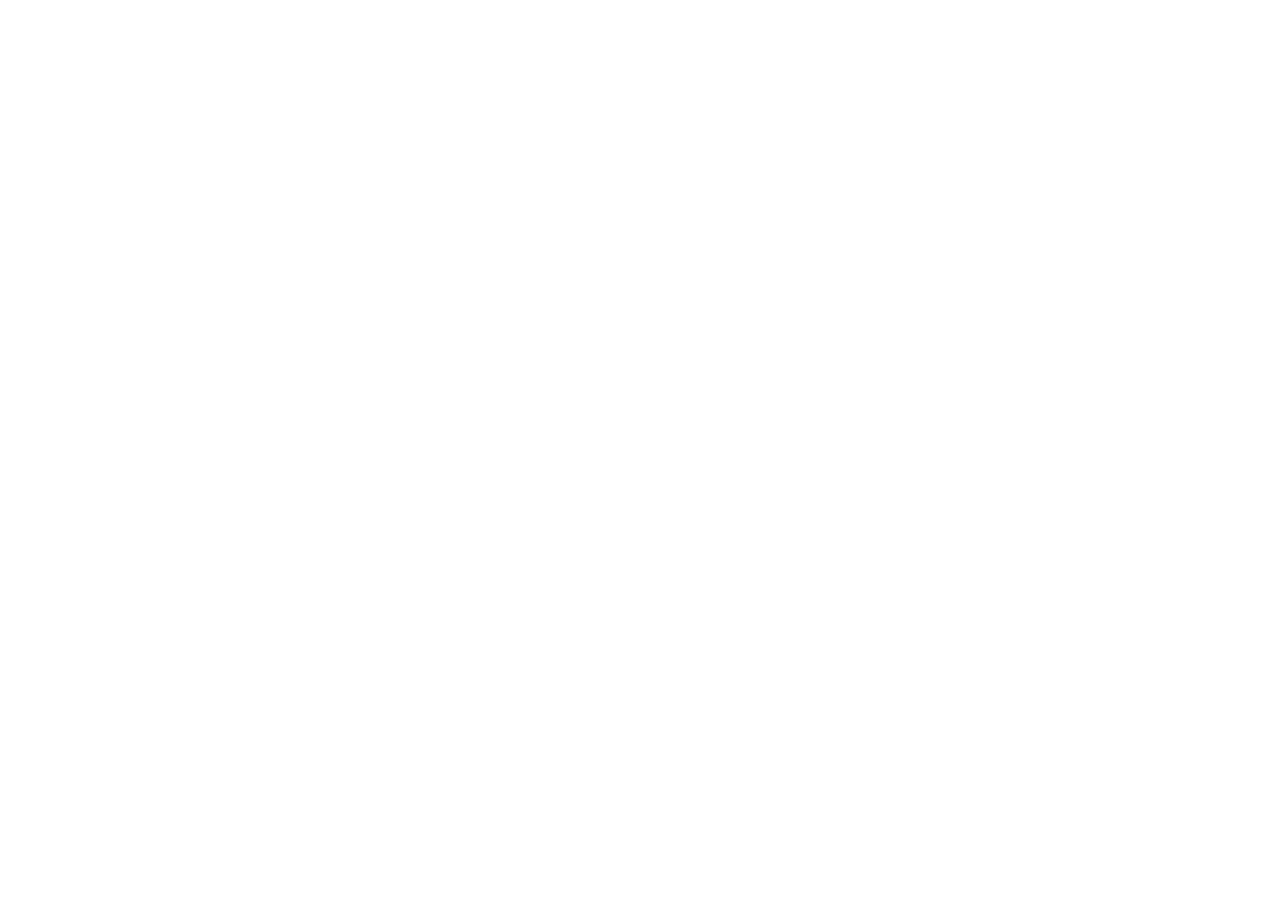
==== index.html @ 9e0c9541 "create github pages" ====
<!DOCTYPE html>
<html >
<head>
  <!-- Site made with Mobirise Website Builder v4.9.3, https://mobirise.com -->
  <meta charset="UTF-8">
  <meta http-equiv="X-UA-Compatible" content="IE=edge">
  <meta name="generator" content="Mobirise v4.9.3, mobirise.com">
  <meta name="viewport" content="width=device-width, initial-scale=1, minimum-scale=1">
  <link rel="shortcut icon" href="assets/images/logo.png" type="image/x-icon">
  <meta name="description" content="">
  <title>Home</title>
  <link rel="stylesheet" href="assets/tether/tether.min.css">
  <link rel="stylesheet" href="assets/bootstrap/css/bootstrap.min.css">
  <link rel="stylesheet" href="assets/bootstrap/css/bootstrap-grid.min.css">
  <link rel="stylesheet" href="assets/bootstrap/css/bootstrap-reboot.min.css">
  <link rel="stylesheet" href="assets/gdpr-plugin/gdpr-styles.css">
  <link rel="stylesheet" href="assets/theme/css/style.css">
  <link rel="stylesheet" href="assets/mobirise/css/mbr-additional.css" type="text/css">
  
  
  
</head>
<body>
  
  <script src="assets/web/assets/jquery/jquery.min.js"></script>
  <script src="assets/popper/popper.min.js"></script>
  <script src="assets/tether/tether.min.js"></script>
  <script src="assets/bootstrap/js/bootstrap.min.js"></script>
  <script src="assets/smoothscroll/smooth-scroll.js"></script>
  <script src="assets/theme/js/script.js"></script>
  
  
</body>
</html>
---- assets/gdpr-plugin/gdpr-styles.css ----
.gdpr-block {
    padding: 10px 0;
    font-size: 14px;
    display: block;
    text-align: center;
}
.gdpr-block.covert {
	display: none;
}
.gdpr-block label input {
    width: 15px;
    margin-right: 10px;
    vertical-align: middle;
}
.gdpr-block label {
    color: #a7a7a7;
    vertical-align: middle;
    user-select: none;
    margin-bottom: 0;
    display: inline;
}
---- assets/theme/css/style.css ----
.engine {
	position: absolute;
	text-indent: -2400px;
	text-align: center;
	padding: 0;
	top: 0;
	left: -2400px;
}/*!
 * Mobirise v4 theme (https://mobirise.com/)
 * Copyright 2017 Mobirise
 */section{background-color:#eeeeee}section,.container,.container-fluid{position:relative;word-wrap:break-word}a.mbr-iconfont:hover{text-decoration:none}.article .lead p,.article .lead ul,.article .lead ol,.article .lead pre,.article .lead blockquote{margin-bottom:0}a{font-style:normal;font-weight:400;cursor:pointer}a,a:hover{text-decoration:none}figure{margin-bottom:0}body{color:#232323}h1,h2,h3,h4,h5,h6,.h1,.h2,.h3,.h4,.h5,.h6,.display-1,.display-2,.display-3,.display-4{line-height:1;word-break:break-word;word-wrap:break-word}b,strong{font-weight:bold}blockquote{padding:10px 0 10px 20px;position:relative;border-left:2px solid;border-color:#ff3366}input:-webkit-autofill,input:-webkit-autofill:hover,input:-webkit-autofill:focus,input:-webkit-autofill:active{-webkit-transition-delay:9999s;transition-delay:9999s;-webkit-transition-property:background-color, color;-o-transition-property:background-color, color;transition-property:background-color, color}textarea[type="hidden"]{display:none}body{position:relative}section{background-position:50% 50%;background-repeat:no-repeat;background-size:cover}section .mbr-background-video,section .mbr-background-video-preview{position:absolute;bottom:0;left:0;right:0;top:0}.hidden{visibility:hidden}.mbr-z-index20{z-index:20}/*! Base colors */.mbr-white{color:#ffffff}.mbr-black{color:#000000}.mbr-bg-white{background-color:#ffffff}.mbr-bg-black{background-color:#000000}/*! Text-aligns */.align-left{text-align:left}.align-center{text-align:center}.align-right{text-align:right}@media (max-width: 767px){.align-left,.align-center,.align-right,.mbr-section-btn,.mbr-section-title{text-align:center}}/*! Font-weight  */.mbr-light{font-weight:300}.mbr-regular{font-weight:400}.mbr-semibold{font-weight:500}.mbr-bold{font-weight:700}/*! Media  */.media-size-item{-moz-flex:1 1 auto;-ms-flex:1 1 auto;-o-flex:1 1 auto;-webkit-box-flex:1;flex:1 1 auto}.media-content{-ms-flex-preferred-size:100%;flex-basis:100%}.media-container-row{display:-ms-flexbox;display:-webkit-box;display:flex;-ms-flex-direction:row;-webkit-box-orient:horizontal;-webkit-box-direction:normal;flex-direction:row;-ms-flex-wrap:wrap;flex-wrap:wrap;-ms-flex-pack:center;-webkit-box-pack:center;justify-content:center;-ms-flex-line-pack:center;align-content:center;-ms-flex-align:start;-webkit-box-align:start;align-items:start}.media-container-row .media-size-item{width:400px}.media-container-column{display:-ms-flexbox;display:-webkit-box;display:flex;-ms-flex-direction:column;-webkit-box-orient:vertical;-webkit-box-direction:normal;flex-direction:column;-ms-flex-wrap:wrap;flex-wrap:wrap;-ms-flex-pack:center;-webkit-box-pack:center;justify-content:center;-ms-flex-line-pack:center;align-content:center;-ms-flex-align:stretch;-webkit-box-align:stretch;align-items:stretch}.media-container-column>*{width:100%}@media (min-width: 992px){.media-container-row{-ms-flex-wrap:nowrap;flex-wrap:nowrap}}figure{overflow:hidden}figure[mbr-media-size]{-webkit-transition:width 0.1s;-o-transition:width 0.1s;transition:width 0.1s}.mbr-figure img,.mbr-figure iframe{display:block;width:100%}.card{background-color:transparent;border:none}.card-img{text-align:center;-ms-flex-negative:0;flex-shrink:0;-webkit-flex-shrink:0}.media{max-width:100%;margin:0 auto}.mbr-figure{-ms-flex-item-align:center;-ms-grid-row-align:center;-webkit-align-self:center;align-self:center}.media-container>div{max-width:100%}.mbr-figure img,.card-img img{width:100%}@media (max-width: 991px){.media-size-item{width:auto !important}.media{width:auto}.mbr-figure{width:100% !important}}/*! Buttons */.mbr-section-btn{margin-left:-.25rem;margin-right:-.25rem;font-size:0}nav .mbr-section-btn{margin-left:0rem;margin-right:0rem}/*! Btn icon margin */.btn .mbr-iconfont,.btn.btn-sm .mbr-iconfont{cursor:pointer;margin-right:0.5rem}.btn.btn-md .mbr-iconfont,.btn.btn-md .mbr-iconfont{margin-right:0.8rem}.mbr-regular{font-weight:400}.mbr-semibold{font-weight:500}.mbr-bold{font-weight:700}[type="submit"]{-webkit-appearance:none}/*! Full-screen */.mbr-fullscreen .mbr-overlay{min-height:100vh}.mbr-fullscreen{display:-webkit-box;display:-ms-flexbox;display:flex;display:-moz-flex;display:-ms-flex;display:-o-flex;-webkit-box-align:center;-ms-flex-align:center;align-items:center;-webkit-align-items:center;min-height:100vh;padding-top:3rem;padding-bottom:3rem}/*! Map */.map{height:25rem;position:relative}.map iframe{width:100%;height:100%}.form-asterisk{font-family:initial;position:absolute;top:-2px;font-weight:normal}/*! Scroll to top arrow */.mbr-arrow-up{bottom:25px;right:90px;position:fixed;text-align:right;z-index:5000;color:#ffffff;font-size:32px;-ms-transform:rotate(180deg);transform:rotate(180deg);-webkit-transform:rotate(180deg)}.mbr-arrow-up a{background:rgba(0,0,0,0.2);border-radius:3px;color:#fff;display:inline-block;height:60px;width:60px;outline-style:none !important;position:relative;text-decoration:none;-webkit-transition:all .3s ease-in-out;-o-transition:all .3s ease-in-out;transition:all .3s ease-in-out;cursor:pointer;text-align:center}.mbr-arrow-up a:hover{background-color:rgba(0,0,0,0.4)}.mbr-arrow-up a i{line-height:60px}.mbr-arrow-up-icon{display:block;color:#fff}.mbr-arrow-up-icon::before{content:"\203a";display:inline-block;font-family:serif;font-size:32px;line-height:1;font-style:normal;position:relative;top:6px;left:-4px;-webkit-transform:rotate(-90deg);-ms-transform:rotate(-90deg);transform:rotate(-90deg)}/*! Arrow Down */.mbr-arrow{position:absolute;bottom:45px;left:50%;width:60px;height:60px;cursor:pointer;background-color:rgba(80,80,80,0.5);border-radius:50%;-webkit-transform:translateX(-50%);-ms-transform:translateX(-50%);transform:translateX(-50%)}.mbr-arrow>a{display:inline-block;text-decoration:none;outline-style:none;-webkit-animation:arrowdown 1.7s ease-in-out infinite;animation:arrowdown 1.7s ease-in-out infinite}.mbr-arrow>a>i{position:absolute;top:-2px;left:15px;font-size:2rem}@keyframes arrowdown{0%{transform:translateY(0px);-webkit-transform:translateY(0px)}50%{transform:translateY(-5px);-webkit-transform:translateY(-5px)}100%{transform:translateY(0px);-webkit-transform:translateY(0px)}}@-webkit-keyframes arrowdown{0%{transform:translateY(0px);-webkit-transform:translateY(0px)}50%{transform:translateY(-5px);-webkit-transform:translateY(-5px)}100%{transform:translateY(0px);-webkit-transform:translateY(0px)}}@media (max-width: 500px){.mbr-arrow-up{left:50%;right:auto;-ms-transform:translateX(-50%) rotate(180deg);transform:translateX(-50%) rotate(180deg);-webkit-transform:translateX(-50%) rotate(180deg)}}@keyframes gradient-animation{from{background-position:0% 100%;-webkit-animation-timing-function:ease-in-out;animation-timing-function:ease-in-out}to{background-position:100% 0%;-webkit-animation-timing-function:ease-in-out;animation-timing-function:ease-in-out}}@-webkit-keyframes gradient-animation{from{background-position:0% 100%;-webkit-animation-timing-function:ease-in-out;animation-timing-function:ease-in-out}to{background-position:100% 0%;-webkit-animation-timing-function:ease-in-out;animation-timing-function:ease-in-out}}.bg-gradient{background-size:200% 200%;animation:gradient-animation 5s infinite alternate;-webkit-animation:gradient-animation 5s infinite alternate}.menu .navbar-brand{display:-webkit-flex}.menu .navbar-brand span{display:-webkit-box;display:-ms-flexbox;display:flex;display:-webkit-flex}.menu .navbar-brand .navbar-caption-wrap{display:-webkit-flex}.menu .navbar-brand .navbar-logo img{display:-webkit-flex}@media (max-width: 767px){.menu .navbar-collapse{max-height:60vh;overflow-y:auto}}@media (min-width: 768px) and (max-width: 991px){.menu .navbar-toggleable-sm .navbar-nav{display:-webkit-box;display:-ms-flexbox}}@media (min-width: 992px){.menu .navbar-nav.nav-dropdown{display:-webkit-flex}.menu .navbar-toggleable-sm .navbar-collapse{display:-webkit-flex !important}}.navbar{display:-webkit-flex;-webkit-flex-wrap:wrap;-webkit-align-items:center;-webkit-justify-content:space-between}.navbar-collapse{-webkit-flex-basis:100%;-webkit-flex-grow:1;-webkit-align-items:center}.nav-dropdown .link{padding:.667em 1.667em !important;margin:0 !important}.row{display:-webkit-flex;-webkit-flex-wrap:wrap}.justify-content-center{-webkit-justify-content:center}.card-wrapper{-webkit-box-flex:1;-ms-flex:1;flex:1;-webkit-flex:1}
/*# sourceMappingURL=style.css.map */
---- assets/mobirise/css/mbr-additional.css ----
@import url(https://fonts.googleapis.com/css?family=Dosis:200,300,400,500,600,700,800);
@import url(https://fonts.googleapis.com/css?family=Open+Sans:300,300i,400,400i,600,600i,700,700i,800,800i);





body {
  font-family: Dosis;
  font-style: normal;
  line-height: 1.5;
}
.mbr-section-title {
  font-style: normal;
  line-height: 1.2;
}
.mbr-section-subtitle {
  line-height: 1.3;
}
.mbr-text {
  font-style: normal;
  line-height: 1.6;
}
.display-1 {
  font-family: 'Dosis', sans-serif;
  font-size: 3.5rem;
}
.display-1 > .mbr-iconfont {
  font-size: 5.6rem;
}
.display-2 {
  font-family: 'Dosis', sans-serif;
  font-size: 2rem;
}
.display-2 > .mbr-iconfont {
  font-size: 3.2rem;
}
.display-4 {
  font-family: 'Open Sans', sans-serif;
  font-size: 0.8rem;
}
.display-4 > .mbr-iconfont {
  font-size: 1.28rem;
}
.display-5 {
  font-family: 'Dosis', sans-serif;
  font-size: 1.4rem;
}
.display-5 > .mbr-iconfont {
  font-size: 2.24rem;
}
.display-7 {
  font-family: 'Dosis', sans-serif;
  font-size: 1rem;
}
.display-7 > .mbr-iconfont {
  font-size: 1.6rem;
}
/* ---- Fluid typography for mobile devices ---- */
/* 1.4 - font scale ratio ( bootstrap == 1.42857 ) */
/* 100vw - current viewport width */
/* (48 - 20)  48 == 48rem == 768px, 20 == 20rem == 320px(minimal supported viewport) */
/* 0.65 - min scale variable, may vary */
@media (max-width: 768px) {
  .display-1 {
    font-size: 2.8rem;
    font-size: calc( 1.875rem + (3.5 - 1.875) * ((100vw - 20rem) / (48 - 20)));
    line-height: calc( 1.4 * (1.875rem + (3.5 - 1.875) * ((100vw - 20rem) / (48 - 20))));
  }
  .display-2 {
    font-size: 1.6rem;
    font-size: calc( 1.35rem + (2 - 1.35) * ((100vw - 20rem) / (48 - 20)));
    line-height: calc( 1.4 * (1.35rem + (2 - 1.35) * ((100vw - 20rem) / (48 - 20))));
  }
  .display-4 {
    font-size: 0.64rem;
    font-size: calc( 0.93rem + (0.8 - 0.93) * ((100vw - 20rem) / (48 - 20)));
    line-height: calc( 1.4 * (0.93rem + (0.8 - 0.93) * ((100vw - 20rem) / (48 - 20))));
  }
  .display-5 {
    font-size: 1.12rem;
    font-size: calc( 1.14rem + (1.4 - 1.14) * ((100vw - 20rem) / (48 - 20)));
    line-height: calc( 1.4 * (1.14rem + (1.4 - 1.14) * ((100vw - 20rem) / (48 - 20))));
  }
}
/* Buttons */
.btn {
  color: initial;
  border-radius: 0;
  font-weight: 600;
  border-width: 2px;
  font-style: normal;
  letter-spacing: 2px;
  margin: .4rem .8rem;
  white-space: normal;
  -webkit-transition: all 0.3s ease-in-out;
  -moz-transition: all 0.3s ease-in-out;
  transition: all 0.3s ease-in-out;
  display: -webkit-inline-flex;
  display: inline-flex;
  -webkit-align-items: center;
  align-items: center;
  -webkit-justify-content: center;
  justify-content: center;
  word-break: break-word;
  padding: 0.8rem 2rem;
  border-radius: 0px;
}
.btn-sm {
  font-weight: 600;
  letter-spacing: 2px;
  -webkit-transition: all 0.3s ease-in-out;
  -moz-transition: all 0.3s ease-in-out;
  transition: all 0.3s ease-in-out;
  padding: 0.5rem 1.5rem;
  border-radius: 0px;
}
.btn-md {
  font-weight: 600;
  letter-spacing: 2px;
  margin: .4rem .8rem !important;
  -webkit-transition: all 0.3s ease-in-out;
  -moz-transition: all 0.3s ease-in-out;
  transition: all 0.3s ease-in-out;
  padding: 0.8rem 2rem;
  border-radius: 0px;
}
.btn-lg {
  font-weight: 600;
  letter-spacing: 2px;
  margin: .4rem .8rem !important;
  -webkit-transition: all 0.3s ease-in-out;
  -moz-transition: all 0.3s ease-in-out;
  transition: all 0.3s ease-in-out;
  padding: 0.8rem 2rem;
  border-radius: 0px;
}
.bg-primary {
  background-color: #ffbc00 !important;
}
.bg-success {
  background-color: #36d88a !important;
}
.bg-info {
  background-color: #ff4100 !important;
}
.bg-warning {
  background-color: #c1c1c1 !important;
}
.bg-danger {
  background-color: #444444 !important;
}
.btn-primary,
.btn-primary:active,
.btn-primary.active {
  background-color: #ffbc00 !important;
  border-color: #ffbc00 !important;
  color: #ffffff !important;
}
.btn-primary:hover,
.btn-primary:focus,
.btn-primary.focus {
  color: #ffffff !important;
  background-color: #b38400 !important;
  border-color: #b38400 !important;
}
.btn-primary.disabled,
.btn-primary:disabled {
  color: #ffffff !important;
  background-color: #b38400 !important;
  border-color: #b38400 !important;
}
.btn-secondary,
.btn-secondary:active,
.btn-secondary.active {
  background-color: #3e97d1 !important;
  border-color: #3e97d1 !important;
  color: #ffffff !important;
}
.btn-secondary:hover,
.btn-secondary:focus,
.btn-secondary.focus {
  color: #ffffff !important;
  background-color: #256e9d !important;
  border-color: #256e9d !important;
}
.btn-secondary.disabled,
.btn-secondary:disabled {
  color: #ffffff !important;
  background-color: #256e9d !important;
  border-color: #256e9d !important;
}
.btn-info,
.btn-info:active,
.btn-info.active {
  background-color: #ff4100 !important;
  border-color: #ff4100 !important;
  color: #ffffff !important;
}
.btn-info:hover,
.btn-info:focus,
.btn-info.focus {
  color: #ffffff !important;
  background-color: #b32d00 !important;
  border-color: #b32d00 !important;
}
.btn-info.disabled,
.btn-info:disabled {
  color: #ffffff !important;
  background-color: #b32d00 !important;
  border-color: #b32d00 !important;
}
.btn-success,
.btn-success:active,
.btn-success.active {
  background-color: #36d88a !important;
  border-color: #36d88a !important;
  color: #ffffff !important;
}
.btn-success:hover,
.btn-success:focus,
.btn-success.focus {
  color: #ffffff !important;
  background-color: #1fa263 !important;
  border-color: #1fa263 !important;
}
.btn-success.disabled,
.btn-success:disabled {
  color: #ffffff !important;
  background-color: #1fa263 !important;
  border-color: #1fa263 !important;
}
.btn-warning,
.btn-warning:active,
.btn-warning.active {
  background-color: #c1c1c1 !important;
  border-color: #c1c1c1 !important;
  color: #ffffff !important;
}
.btn-warning:hover,
.btn-warning:focus,
.btn-warning.focus {
  color: #ffffff !important;
  background-color: #9b9b9b !important;
  border-color: #9b9b9b !important;
}
.btn-warning.disabled,
.btn-warning:disabled {
  color: #ffffff !important;
  background-color: #9b9b9b !important;
  border-color: #9b9b9b !important;
}
.btn-danger,
.btn-danger:active,
.btn-danger.active {
  background-color: #444444 !important;
  border-color: #444444 !important;
  color: #ffffff !important;
}
.btn-danger:hover,
.btn-danger:focus,
.btn-danger.focus {
  color: #ffffff !important;
  background-color: #1e1e1e !important;
  border-color: #1e1e1e !important;
}
.btn-danger.disabled,
.btn-danger:disabled {
  color: #ffffff !important;
  background-color: #1e1e1e !important;
  border-color: #1e1e1e !important;
}
.btn-white {
  color: #333333 !important;
}
.btn-white,
.btn-white:active,
.btn-white.active {
  background-color: #ffffff !important;
  border-color: #ffffff !important;
  color: #808080 !important;
}
.btn-white:hover,
.btn-white:focus,
.btn-white.focus {
  color: #808080 !important;
  background-color: #d9d9d9 !important;
  border-color: #d9d9d9 !important;
}
.btn-white.disabled,
.btn-white:disabled {
  color: #808080 !important;
  background-color: #d9d9d9 !important;
  border-color: #d9d9d9 !important;
}
.btn-black,
.btn-black:active,
.btn-black.active {
  background-color: #333333 !important;
  border-color: #333333 !important;
  color: #ffffff !important;
}
.btn-black:hover,
.btn-black:focus,
.btn-black.focus {
  color: #ffffff !important;
  background-color: #0d0d0d !important;
  border-color: #0d0d0d !important;
}
.btn-black.disabled,
.btn-black:disabled {
  color: #ffffff !important;
  background-color: #0d0d0d !important;
  border-color: #0d0d0d !important;
}
.btn-primary-outline,
.btn-primary-outline:active,
.btn-primary-outline.active {
  background: none;
  border-color: #997100;
  color: #997100 !important;
}
.btn-primary-outline:hover,
.btn-primary-outline:focus,
.btn-primary-outline.focus {
  color: #ffffff !important;
  background-color: #ffbc00;
  border-color: #ffbc00;
}
.btn-primary-outline.disabled,
.btn-primary-outline:disabled {
  color: #ffffff !important;
  background-color: #ffbc00 !important;
  border-color: #ffbc00 !important;
}
.btn-secondary-outline,
.btn-secondary-outline:active,
.btn-secondary-outline.active {
  background: none;
  border-color: #215f88;
  color: #215f88 !important;
}
.btn-secondary-outline:hover,
.btn-secondary-outline:focus,
.btn-secondary-outline.focus {
  color: #ffffff !important;
  background-color: #3e97d1;
  border-color: #3e97d1;
}
.btn-secondary-outline.disabled,
.btn-secondary-outline:disabled {
  color: #ffffff !important;
  background-color: #3e97d1 !important;
  border-color: #3e97d1 !important;
}
.btn-info-outline,
.btn-info-outline:active,
.btn-info-outline.active {
  background: none;
  border-color: #992700;
  color: #992700 !important;
}
.btn-info-outline:hover,
.btn-info-outline:focus,
.btn-info-outline.focus {
  color: #ffffff !important;
  background-color: #ff4100;
  border-color: #ff4100;
}
.btn-info-outline.disabled,
.btn-info-outline:disabled {
  color: #ffffff !important;
  background-color: #ff4100 !important;
  border-color: #ff4100 !important;
}
.btn-success-outline,
.btn-success-outline:active,
.btn-success-outline.active {
  background: none;
  border-color: #1b8d56;
  color: #1b8d56 !important;
}
.btn-success-outline:hover,
.btn-success-outline:focus,
.btn-success-outline.focus {
  color: #ffffff !important;
  background-color: #36d88a;
  border-color: #36d88a;
}
.btn-success-outline.disabled,
.btn-success-outline:disabled {
  color: #ffffff !important;
  background-color: #36d88a !important;
  border-color: #36d88a !important;
}
.btn-warning-outline,
.btn-warning-outline:active,
.btn-warning-outline.active {
  background: none;
  border-color: #8e8e8e;
  color: #8e8e8e !important;
}
.btn-warning-outline:hover,
.btn-warning-outline:focus,
.btn-warning-outline.focus {
  color: #ffffff !important;
  background-color: #c1c1c1;
  border-color: #c1c1c1;
}
.btn-warning-outline.disabled,
.btn-warning-outline:disabled {
  color: #ffffff !important;
  background-color: #c1c1c1 !important;
  border-color: #c1c1c1 !important;
}
.btn-danger-outline,
.btn-danger-outline:active,
.btn-danger-outline.active {
  background: none;
  border-color: #111111;
  color: #111111 !important;
}
.btn-danger-outline:hover,
.btn-danger-outline:focus,
.btn-danger-outline.focus {
  color: #ffffff !important;
  background-color: #444444;
  border-color: #444444;
}
.btn-danger-outline.disabled,
.btn-danger-outline:disabled {
  color: #ffffff !important;
  background-color: #444444 !important;
  border-color: #444444 !important;
}
.btn-black-outline,
.btn-black-outline:active,
.btn-black-outline.active {
  background: none;
  border-color: #000000;
  color: #000000 !important;
}
.btn-black-outline:hover,
.btn-black-outline:focus,
.btn-black-outline.focus {
  color: #ffffff !important;
  background-color: #333333;
  border-color: #333333;
}
.btn-black-outline.disabled,
.btn-black-outline:disabled {
  color: #ffffff !important;
  background-color: #333333 !important;
  border-color: #333333 !important;
}
.btn-white-outline,
.btn-white-outline:active,
.btn-white-outline.active {
  background: none;
  border-color: #ffffff;
  color: #ffffff !important;
}
.btn-white-outline:hover,
.btn-white-outline:focus,
.btn-white-outline.focus {
  color: #333333 !important;
  background-color: #ffffff;
  border-color: #ffffff;
}
.text-primary {
  color: #ffbc00 !important;
}
.text-secondary {
  color: #3e97d1 !important;
}
.text-success {
  color: #36d88a !important;
}
.text-info {
  color: #ff4100 !important;
}
.text-warning {
  color: #c1c1c1 !important;
}
.text-danger {
  color: #444444 !important;
}
.text-white {
  color: #ffffff !important;
}
.text-black {
  color: #000000 !important;
}
a.text-primary:hover,
a.text-primary:focus {
  color: #997100 !important;
}
a.text-secondary:hover,
a.text-secondary:focus {
  color: #215f88 !important;
}
a.text-success:hover,
a.text-success:focus {
  color: #1b8d56 !important;
}
a.text-info:hover,
a.text-info:focus {
  color: #992700 !important;
}
a.text-warning:hover,
a.text-warning:focus {
  color: #8e8e8e !important;
}
a.text-danger:hover,
a.text-danger:focus {
  color: #111111 !important;
}
a.text-white:hover,
a.text-white:focus {
  color: #b3b3b3 !important;
}
a.text-black:hover,
a.text-black:focus {
  color: #4d4d4d !important;
}
.alert-success {
  background-color: #70c770;
}
.alert-info {
  background-color: #ff4100;
}
.alert-warning {
  background-color: #c1c1c1;
}
.alert-danger {
  background-color: #444444;
}
.mbr-section-btn a.btn:not(.btn-form):hover,
.mbr-section-btn a.btn:not(.btn-form):focus {
  box-shadow: none !important;
}
.mbr-gallery-filter li.active .btn {
  background-color: #ffbc00;
  border-color: #ffbc00;
  color: #ffffff;
}
.mbr-gallery-filter li.active .btn:focus {
  box-shadow: none;
}
.btn-form {
  border-radius: 0;
}
.btn-form:hover {
  cursor: pointer;
}
a,
a:hover {
  color: #ffbc00;
}
.mbr-plan-header.bg-primary .mbr-plan-subtitle,
.mbr-plan-header.bg-primary .mbr-plan-price-desc {
  color: #fff2cc;
}
.mbr-plan-header.bg-success .mbr-plan-subtitle,
.mbr-plan-header.bg-success .mbr-plan-price-desc {
  color: #e1f9ed;
}
.mbr-plan-header.bg-info .mbr-plan-subtitle,
.mbr-plan-header.bg-info .mbr-plan-price-desc {
  color: #ffd9cc;
}
.mbr-plan-header.bg-warning .mbr-plan-subtitle,
.mbr-plan-header.bg-warning .mbr-plan-price-desc {
  color: #ffffff;
}
.mbr-plan-header.bg-danger .mbr-plan-subtitle,
.mbr-plan-header.bg-danger .mbr-plan-price-desc {
  color: #b7b7b7;
}
/* Scroll to top button*/
.scrollToTop_wraper {
  display: none;
}
#scrollToTop a {
  background: #444444;
  opacity: .5;
}
#scrollToTop a:hover {
  opacity: .7;
}
#scrollToTop a i:before {
  content: '';
  position: absolute;
  height: 40%;
  top: 25%;
  background: #ffffff;
  width: 2px;
  left: calc(50% - 1px);
}
#scrollToTop a i:after {
  content: '';
  position: absolute;
  display: block;
  border-top: 2px solid #ffffff;
  border-right: 2px solid #ffffff;
  width: 40%;
  height: 40%;
  left: 30%;
  bottom: 30%;
  -webkit-transform: rotate(135deg);
  transform: rotate(135deg);
}
/* Others*/
.note-check a[data-value=Rubik] {
  font-style: normal;
}
.mbr-arrow {
  background-color: #444444;
  opacity: .5;
  transition: .3s;
}
.mbr-arrow a {
  color: #ffffff;
}
.mbr-arrow:hover {
  opacity: .7;
}
@media (max-width: 767px) {
  .mbr-arrow {
    display: none;
  }
}
.form-control-label {
  position: relative;
  cursor: pointer;
  margin-bottom: .357em;
  padding: 0;
}
.alert {
  color: #ffffff;
  border-radius: 0;
  border: 0;
  font-size: .875rem;
  line-height: 1.5;
  margin-bottom: 1.875rem;
  padding: 1.25rem;
  position: relative;
}
.alert.alert-form::after {
  background-color: inherit;
  bottom: -7px;
  content: "";
  display: block;
  height: 14px;
  left: 50%;
  margin-left: -7px;
  position: absolute;
  -webkit-transform: rotate(45deg);
  transform: rotate(45deg);
  width: 14px;
}
.form-control {
  background-color: #f5f5f5;
  box-shadow: none;
  color: #565656;
  font-family: 'Dosis', sans-serif;
  font-size: 1rem;
  line-height: 1.43;
  min-height: 3.5em;
  padding: 1.07em .5em;
}
.form-control > .mbr-iconfont {
  font-size: 1.6rem;
}
.form-control,
.form-control:focus {
  border: 1px solid #e8e8e8;
}
.form-active .form-control:invalid {
  border-color: red;
}
.mbr-overlay {
  background-color: #000;
  bottom: 0;
  left: 0;
  opacity: .5;
  position: absolute;
  right: 0;
  top: 0;
  z-index: 0;
}
blockquote {
  font-style: italic;
  padding: 10px 0 10px 20px;
  font-size: 1.09rem;
  position: relative;
  border-color: #ffbc00;
  border-width: 3px;
}
ul,
ol,
pre,
blockquote {
  margin-bottom: 2.3125rem;
}
pre {
  background: #f4f4f4;
  padding: 10px 24px;
  white-space: pre-wrap;
}
.inactive {
  -webkit-user-select: none;
  -moz-user-select: none;
  -ms-user-select: none;
  user-select: none;
  pointer-events: none;
  -webkit-user-drag: none;
  user-drag: none;
}
.mbr-section__comments .row {
  -webkit-justify-content: center;
  justify-content: center;
}
/* Forms */
.mbr-form .btn {
  margin: .4rem 0;
}
@media (max-width: 767px) {
  .btn {
    font-size: .75rem !important;
  }
  .btn .mbr-iconfont {
    font-size: 1rem !important;
  }
}
/* Social block */
.btn-social {
  font-size: 20px;
  border-radius: 50%;
  padding: 0;
  width: 44px;
  height: 44px;
  line-height: 44px;
  text-align: center;
  position: relative;
  border: 2px solid #c0a375;
  border-color: #ffbc00;
  color: #232323;
  cursor: pointer;
}
.btn-social i {
  top: 0;
  line-height: 44px;
  width: 44px;
}
.btn-social:hover {
  color: #fff;
  background: #ffbc00;
}
.btn-social + .btn {
  margin-left: .1rem;
}
/* Footer */
.mbr-footer-content li::before,
.mbr-footer .mbr-contacts li::before {
  background: #ffbc00;
}
.mbr-footer-content li a:hover,
.mbr-footer .mbr-contacts li a:hover {
  color: #ffbc00;
}
/* Headers*/
.carousel-item.active,
.carousel-item-next,
.carousel-item-prev {
  display: -webkit-box;
  display: -webkit-flex;
  display: -ms-flexbox;
  display: flex;
}
.note-air-layout .dropup .dropdown-menu,
.note-air-layout .navbar-fixed-bottom .dropdown .dropdown-menu {
  bottom: initial !important;
}
html,
body {
  height: auto;
  min-height: 100vh;
}
.dropup .dropdown-toggle::after {
  display: none;
}
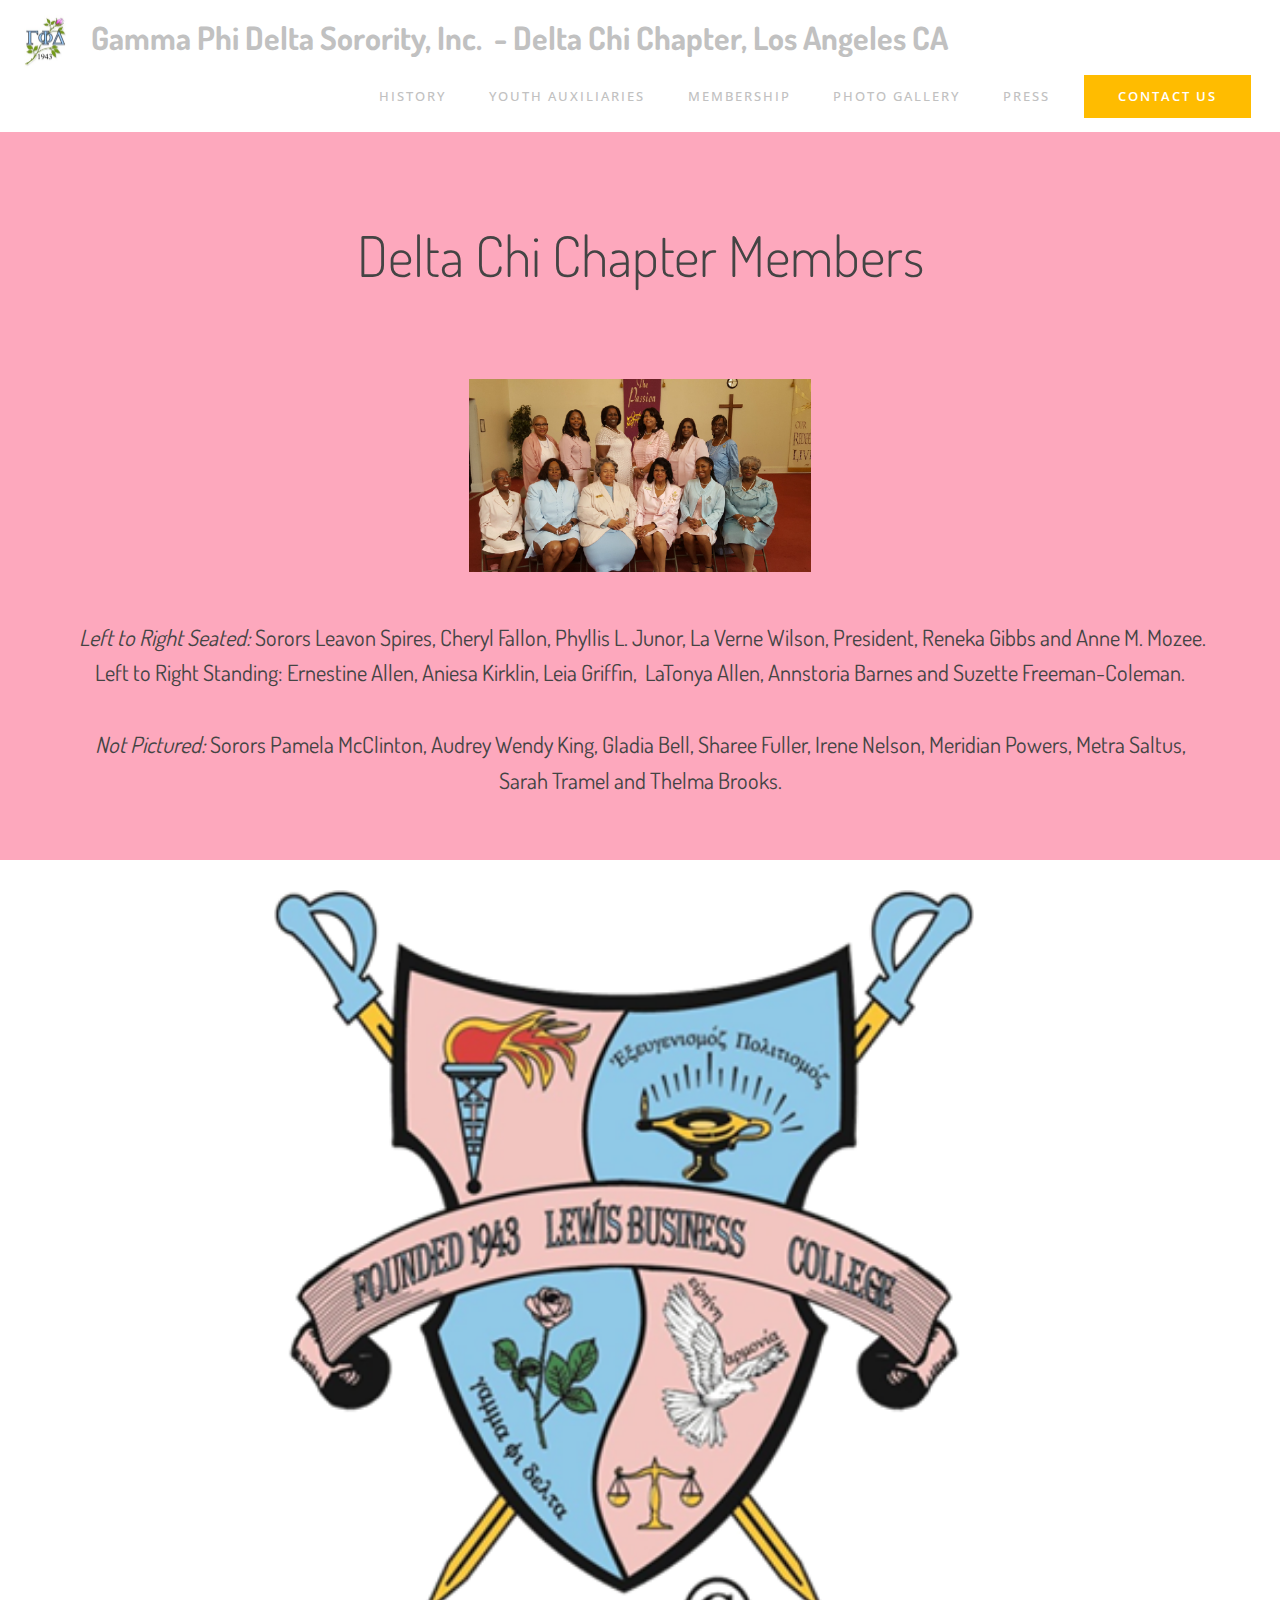
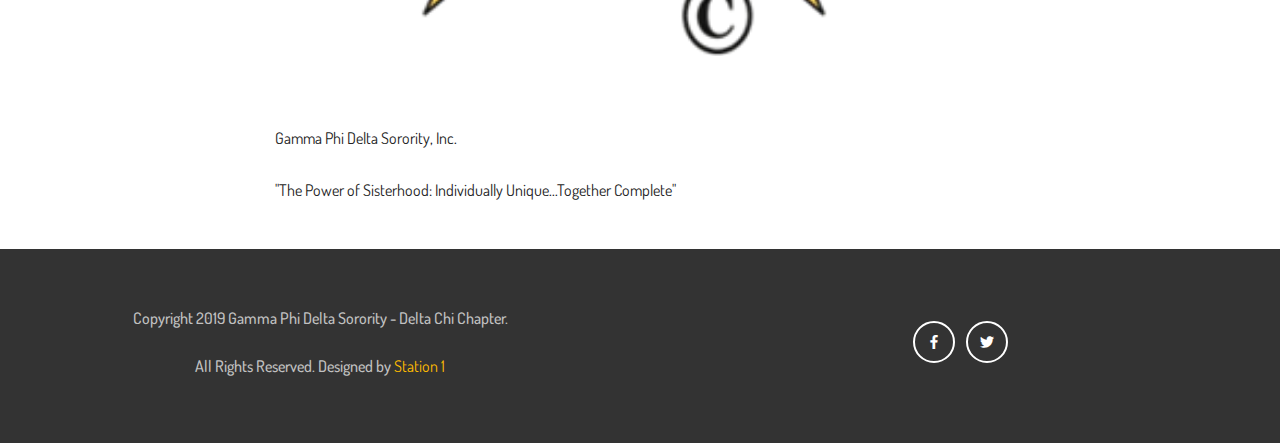
==== commit 10804948: "create github pages" ====
--- a/index.html
+++ b/index.html
@@ -6,14 +6,16 @@
   <meta http-equiv="X-UA-Compatible" content="IE=edge">
   <meta name="generator" content="Mobirise v4.9.3, mobirise.com">
   <meta name="viewport" content="width=device-width, initial-scale=1, minimum-scale=1">
-  <link rel="shortcut icon" href="assets/images/logo.png" type="image/x-icon">
+  <link rel="shortcut icon" href="assets/images/gpd-logo-small.jpg" type="image/x-icon">
   <meta name="description" content="">
   <title>Home</title>
   <link rel="stylesheet" href="assets/tether/tether.min.css">
   <link rel="stylesheet" href="assets/bootstrap/css/bootstrap.min.css">
   <link rel="stylesheet" href="assets/bootstrap/css/bootstrap-grid.min.css">
   <link rel="stylesheet" href="assets/bootstrap/css/bootstrap-reboot.min.css">
+  <link rel="stylesheet" href="assets/socicon/css/styles.css">
   <link rel="stylesheet" href="assets/gdpr-plugin/gdpr-styles.css">
+  <link rel="stylesheet" href="assets/dropdown/css/style.css">
   <link rel="stylesheet" href="assets/theme/css/style.css">
   <link rel="stylesheet" href="assets/mobirise/css/mbr-additional.css" type="text/css">
   
@@ -21,11 +23,144 @@
   
 </head>
 <body>
-  
+  <section class="menu cid-riEd8xHEmR" once="menu" id="menu2-0">
+
+    
+    
+
+    <nav class="navbar navbar-dropdown navbar-expand-lg">
+        <div class="navbar-brand">
+            <span class="navbar-logo">
+                <a href="https://mobirise.com">
+                    <img src="assets/images/gpd-logo-small.jpg" alt="Mobirise" title="" style="height: 3.8rem;">
+                </a>
+            </span>
+            <span class="navbar-caption-wrap"><a class="navbar-caption text-warning display-2" href="https://mobirise.com">
+                    Gamma Phi Delta Sorority, Inc. &nbsp;- Delta Chi Chapter, Los Angeles CA</a></span>
+        </div>
+        <button class="navbar-toggler" type="button" data-toggle="collapse" data-target="#navbarSupportedContent" aria-controls="navbarNavAltMarkup" aria-expanded="false" aria-label="Toggle navigation">
+            <div class="hamburger">
+                <span></span>
+                <span></span>
+                <span></span>
+                <span></span>
+            </div>
+        </button>
+      <div class="collapse navbar-collapse" id="navbarSupportedContent">
+            <ul class="navbar-nav nav-dropdown" data-app-modern-menu="true"><li class="nav-item">
+                    <a class="nav-link link text-warning display-4" href="GammaPhiDelta-Delta-Chi-Chapter-History.html#header4-i">HISTORY</a>
+                </li>
+                <li class="nav-item">
+                    <a class="nav-link link text-warning display-4" href="https://mobirise.com">YOUTH AUXILIARIES</a>
+                </li>
+                <li class="nav-item">
+                    <a class="nav-link link text-warning display-4" href="https://mobirise.com">MEMBERSHIP</a>
+                </li><li class="nav-item"><a class="nav-link link text-warning display-4" href="https://mobirise.com">PHOTO GALLERY</a></li><li class="nav-item"><a class="nav-link link text-warning display-4" href="https://mobirise.com">PRESS</a></li></ul>
+            <div class="navbar-buttons mbr-section-btn"><a class="btn btn-md btn-primary display-4" href="https://mobirise.com">
+                    CONTACT US</a></div>
+      </div>
+    </nav>
+</section>
+
+<section class="header4 cid-rj8ncq7ygS" id="header4-6">
+
+    
+
+    
+
+    <div class="container">
+        <div class="row justify-content-md-center">
+            <div class="media-content col-md-10">
+                
+                
+                <div class="mbr-text align-center mbr-white pb-3">
+                    <p class="mbr-text mbr-fonts-style display-1"><br>Delta Chi Chapter Members</p>
+                </div>
+                
+            </div>
+            <div class="mbr-figure pt-5">
+                <img src="assets/images/delta-chi-members-2019.jpg" alt="Far Western Regional Conference March 24 –26, 2017 Los Angeles, California – Delta Chi Chapter, Host  Far Western Regional Director Verna McCalister and Special Guest Supreme Basileus Lenor Reese" title="Far Western Regional Conference March 24 –26, 2017 Los Angeles, California – Delta Chi Chapter, Host  Far Western Regional Director Verna McCalister and Special Guest Supreme Basileus Lenor Reese" style="width: 30%;">                
+            </div>
+            <div class="mbr-figure pt-5">
+<p class="mbr-text mbr-fonts-style display-5"><em>&nbsp;Left to  Right Seated: </em>Sorors Leavon Spires, Cheryl Fallon, Phyllis L. Junor, La Verne Wilson, President, Reneka Gibbs and Anne M. Mozee.  Left to  Right Standing: Ernestine Allen, Aniesa Kirklin, Leia Griffin, &nbsp;LaTonya Allen, Annstoria Barnes and Suzette Freeman-Coleman.   
+<br>
+<br><em>Not Pictured:</em> Sorors Pamela McClinton, Audrey Wendy King, Gladia  Bell, Sharee Fuller,  Irene Nelson, Meridian Powers, Metra Saltus, Sarah Tramel and Thelma Brooks.</p>
+            </div>
+        </div>
+    </div>
+</section>
+
+<section class="cid-rj8PSHQWGz" id="image1-3">
+    <!-- Block parameters controls (Blue "Gear" panel) -->
+    
+    <!-- End block parameters -->
+    <div class="container images-container">
+            <div class="media-container-row" style="width: 66%;">
+                <div class="img-item item1" style="width: 125%;">
+                    <img src="assets/images/gpd-crest-medium.jpg" alt="" title="">
+                    
+                </div>
+               
+            </div>
+    </div>
+</section>
+
+<section class="mbr-section content2 cid-rj8pVksF3x" id="content2-8">
+
+    
+
+    <div class="container">
+        <div class="row justify-content-center">
+            <div class="col-md-8 col-sm-12 text-section">
+                
+                <p class="mbr-fonts-style mbr-text align-left display-7"><br>Gamma Phi Delta Sorority, Inc. 
+<br>
+<br>"The Power of Sisterhood: Individually Unique...Together Complete"</p>
+            </div>
+        </div>
+    </div>
+</section>
+
+<section class="cid-rj8yPPVjtX" id="footer2-d">
+
+    
+
+    
+       <div class="container-fluid text-center">
+           <div class="row justify-content-center">
+             <div class="col-md-6 col-sm-12">
+                 <h3 class="inner-text mbr-fonts-style content-text display-7">Copyright 2019 Gamma Phi Delta Sorority - Delta Chi Chapter.<br>All Rights Reserved. Designed by <a href="https://station1.com" class="text-primary" target="_blank">Station 1</a></h3>
+             </div>
+             <div class="social-media col-md-6 col-sm-12">
+                  <ul>
+                      <li>
+                        <a class="icon-transition" href="#">
+                          <span class="mbr-iconfont socicon-facebook socicon"></span>
+                        </a>
+                      </li>
+                      <li>
+                        <a class="icon-transition" href="#">
+                          <span class="mbr-iconfont socicon-twitter socicon"></span>
+                        </a>
+                      </li>
+                      
+                      
+                      
+                   </ul>
+              </div>
+    </div>
+       </div>
+
+</section>
+
+
   <script src="assets/web/assets/jquery/jquery.min.js"></script>
   <script src="assets/popper/popper.min.js"></script>
   <script src="assets/tether/tether.min.js"></script>
   <script src="assets/bootstrap/js/bootstrap.min.js"></script>
+  <script src="assets/sociallikes/social-likes.js"></script>
+  <script src="assets/dropdown/js/script.min.js"></script>
+  <script src="assets/touchswipe/jquery.touch-swipe.min.js"></script>
   <script src="assets/smoothscroll/smooth-scroll.js"></script>
   <script src="assets/theme/js/script.js"></script>
   
